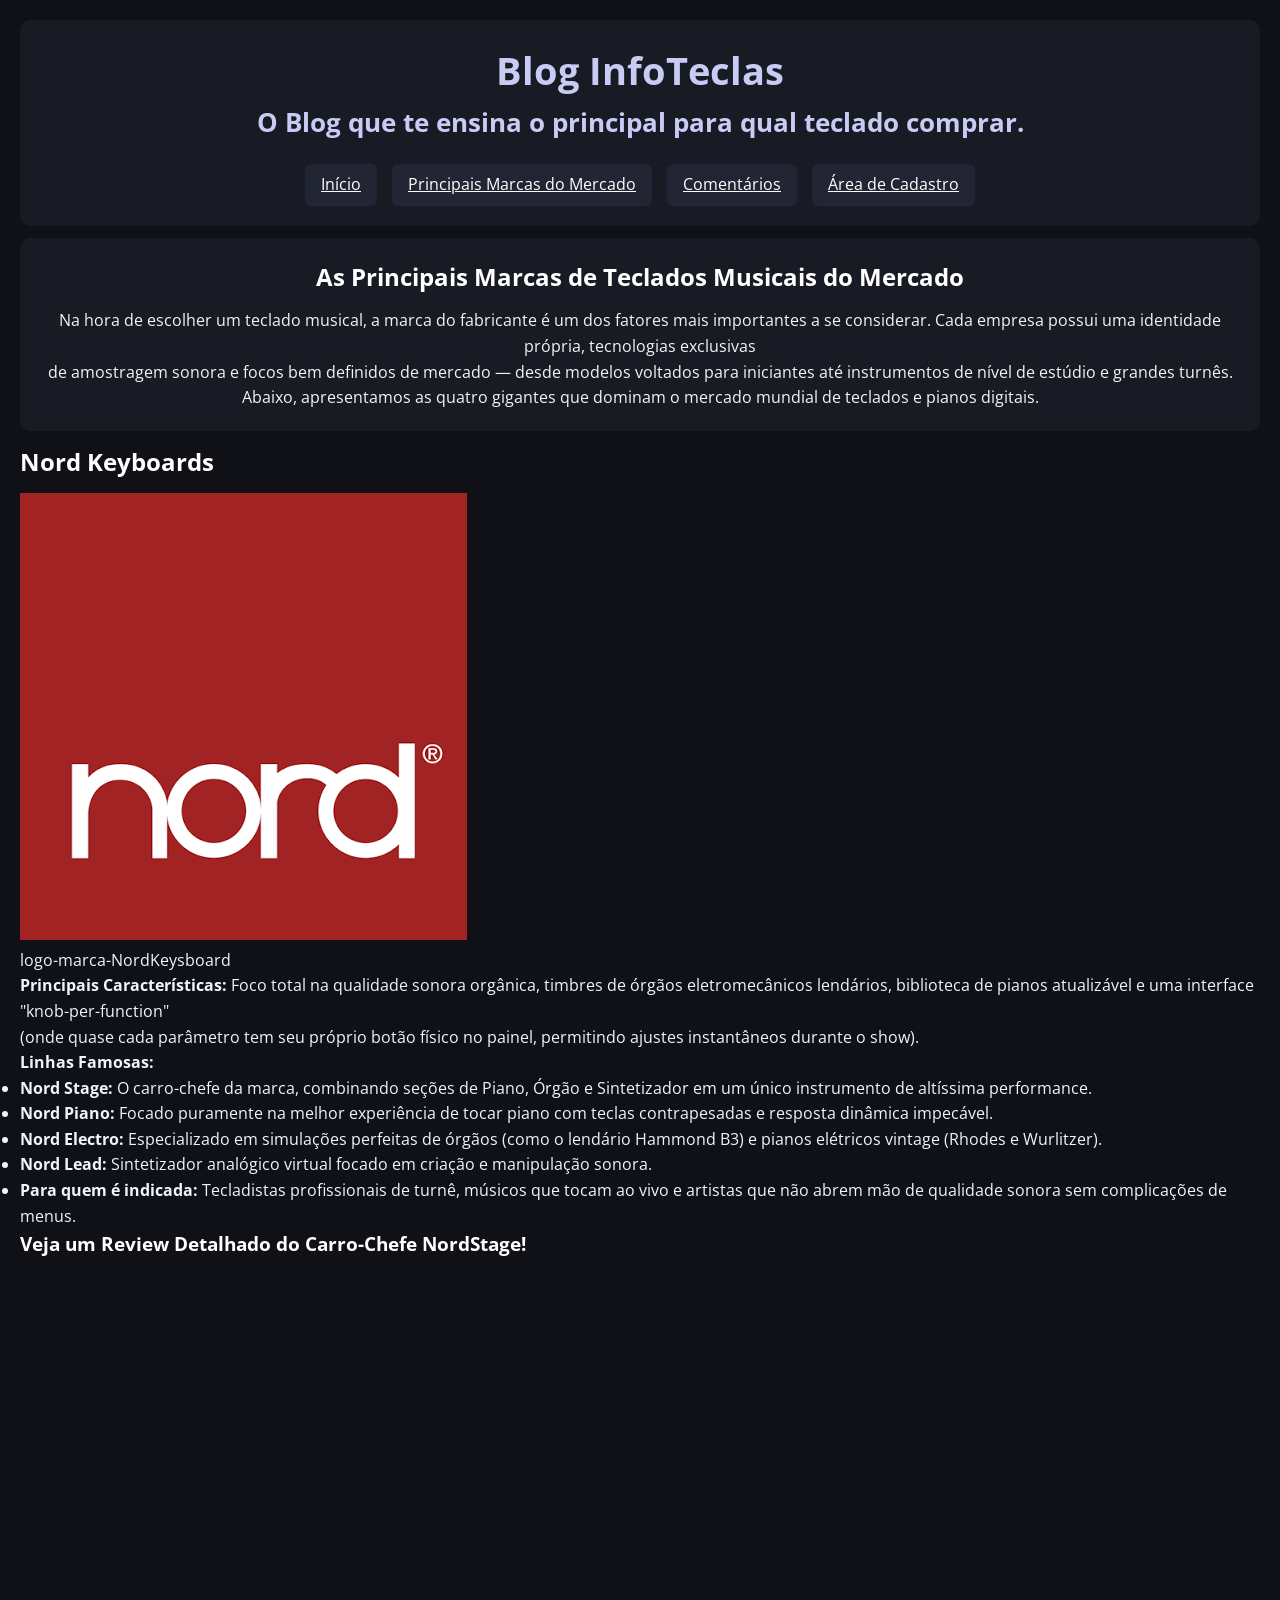
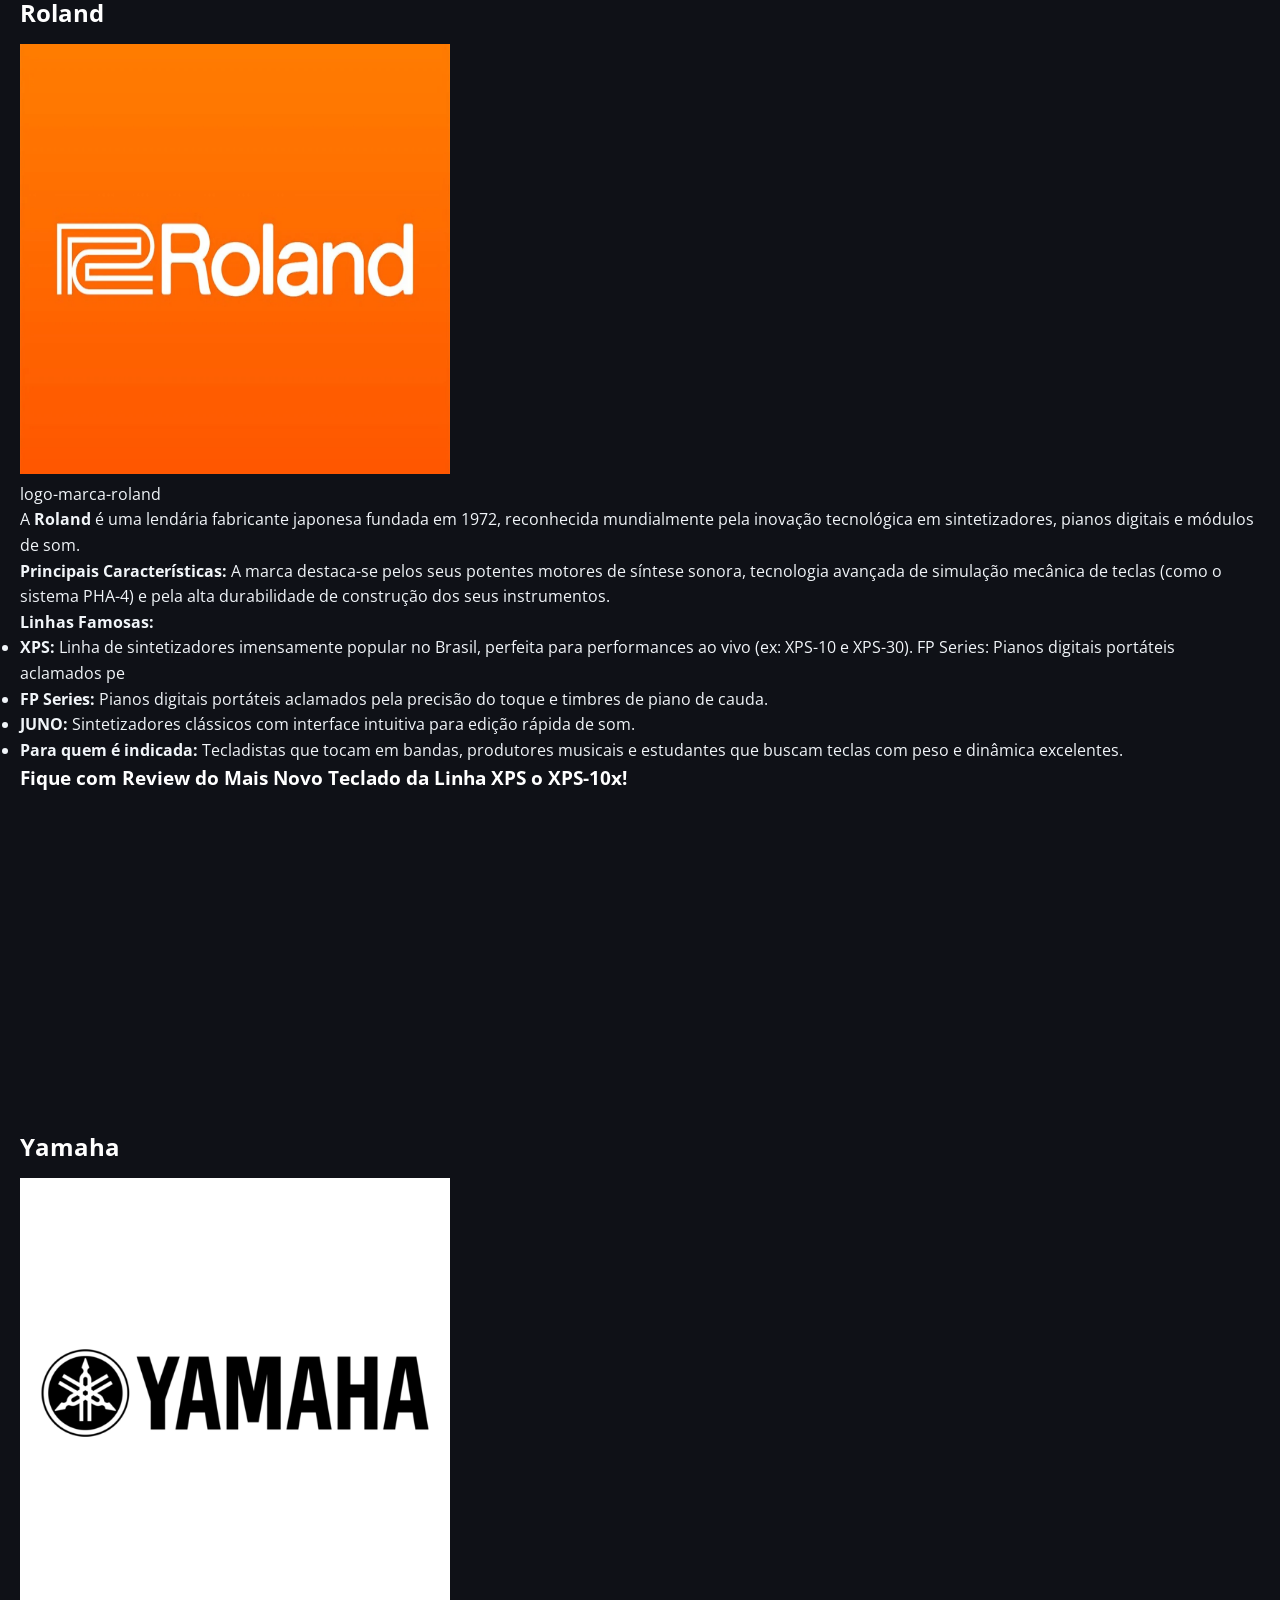
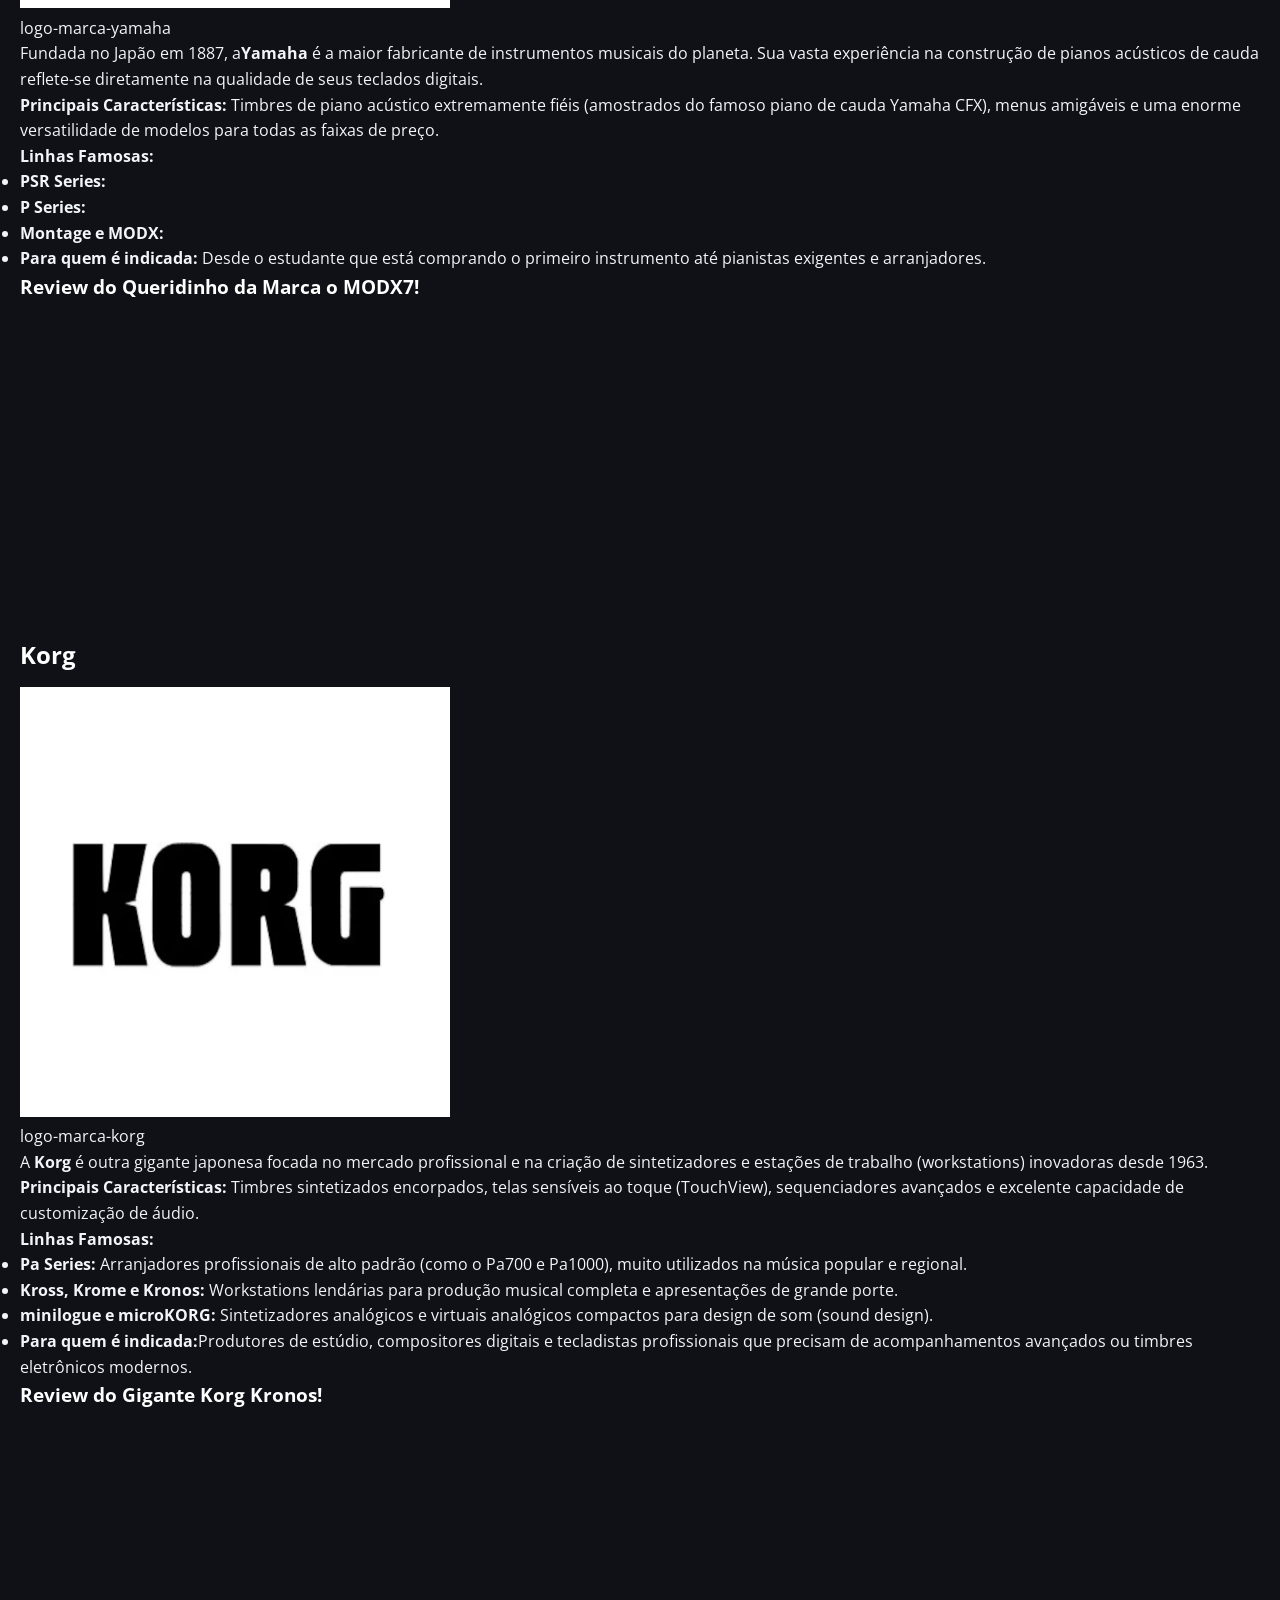
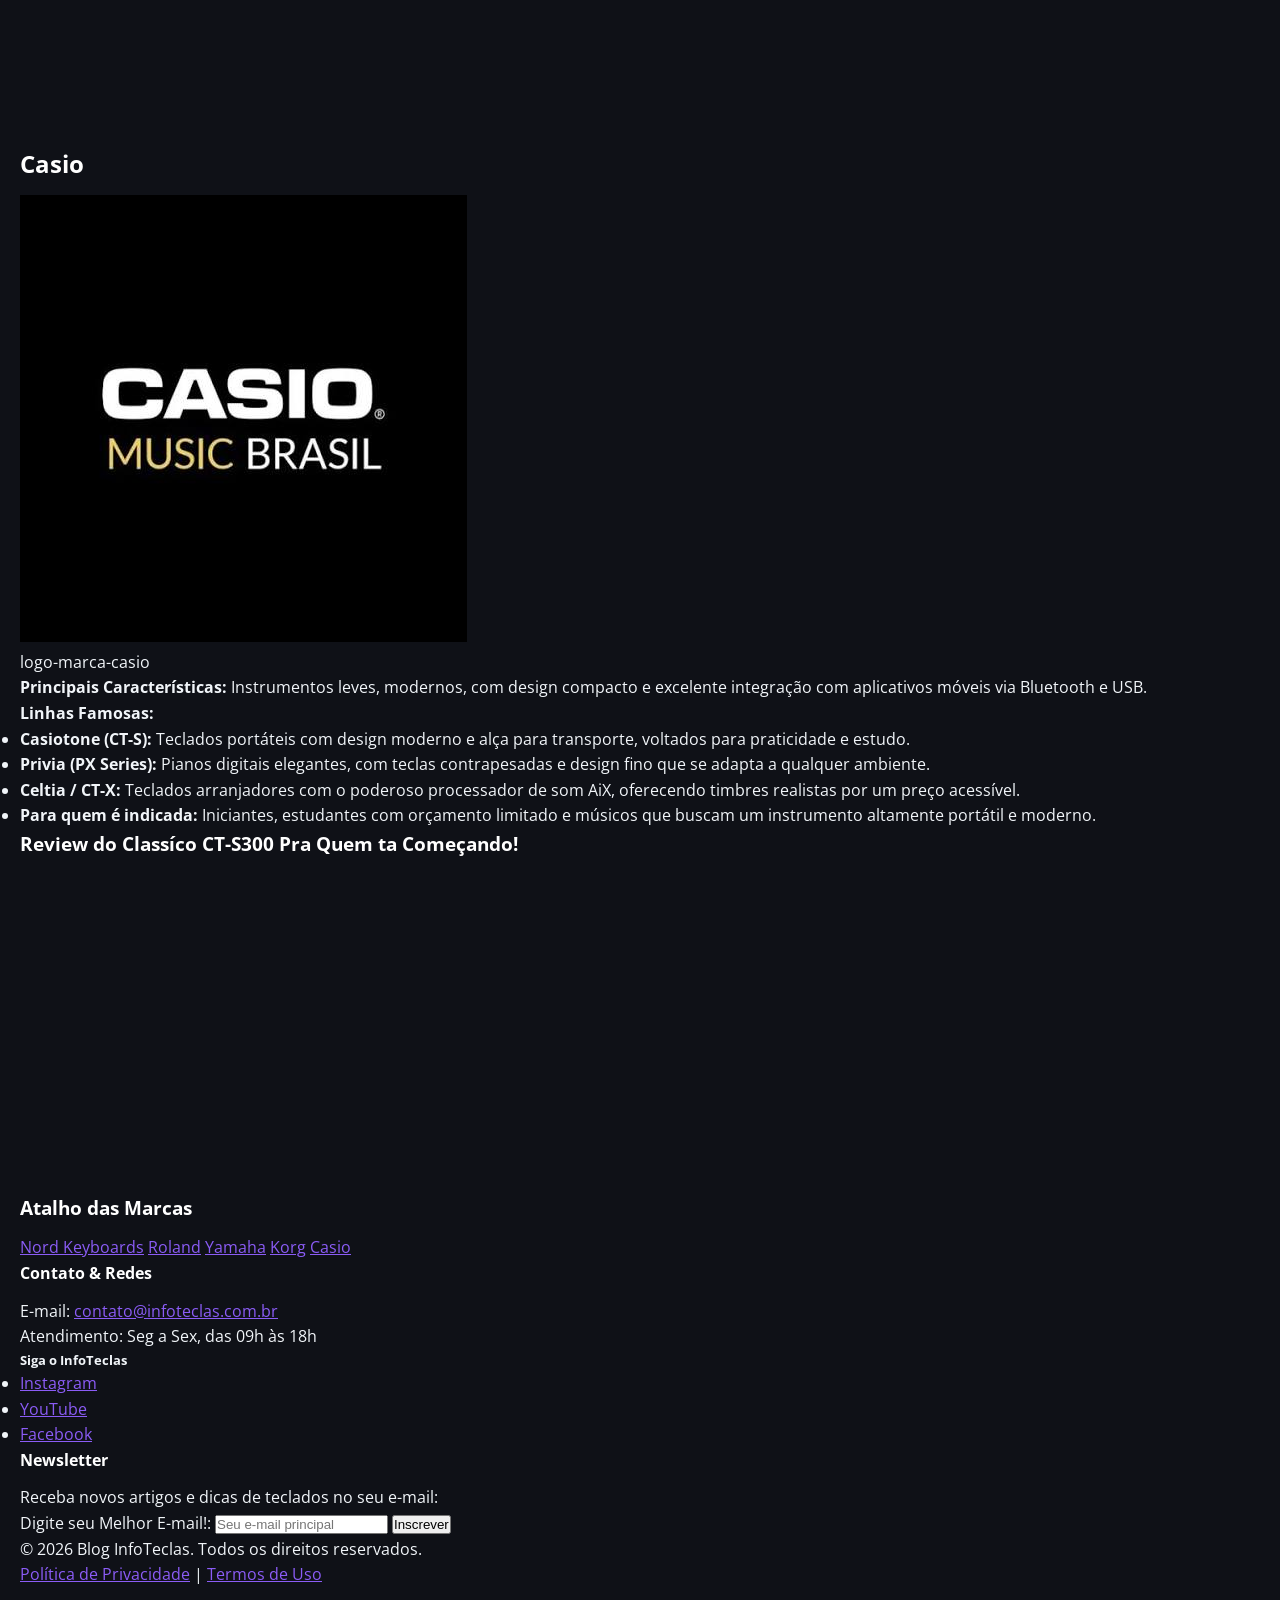
==== marcas.html @ 7c9229f8 "feat: commit inicial do Blog InfoTeclas" ====
<!DOCTYPE html>
<html lang="pt-br">

<head>
  <meta charset="UTF-8">
  <meta name="viewport" content="width=device-width, initial-scale=1.0">
  <link rel="stylesheet" href="css/style.css">
  <title>Principais Marcas no Mercado</title>
  <link rel="preconnect" href="https://fonts.googleapis.com">
  <link rel="preconnect" href="https://fonts.gstatic.com" crossorigin>
  <link href="https://fonts.googleapis.com/css2?family=Open+Sans:ital,wght@0,300..800;1,300..800&display=swap" rel="stylesheet">
</head>

<body>
  <header>
    <div class="title-blog">
      <h1>Blog InfoTeclas</h1>
      <p class="subtitulo-blog">O Blog que te ensina o principal para qual teclado comprar.</p>
    </div>
    <nav>
      <a href="index.html">Início</a>
      <a href="marcas.html">Principais Marcas do Mercado</a>
      <a href="comentarios.html">Comentários</a>
      <a href="cadastro.html">Área de Cadastro</a>

    </nav>
  </header>
  <main>
    <header>
      <h2>As Principais Marcas de Teclados Musicais do Mercado</h2>
      <p>Na hora de escolher um teclado musical, a marca do fabricante é um dos fatores mais importantes a se considerar. Cada empresa possui uma identidade própria, tecnologias exclusivas <br>de amostragem sonora e focos bem definidos de mercado — desde modelos voltados para iniciantes até instrumentos de nível de estúdio e grandes turnês.
        Abaixo, apresentamos as quatro gigantes que dominam o mercado mundial de teclados e pianos digitais.</p>
    </header>
    <section>
      <h2 id="nord">Nord Keyboards</h2>
      <figure>
        <img src="imagens/images.png" alt="logo da marca nord">
        <figcaption>logo-marca-NordKeysboard</figcaption>
      </figure>
      <p>
        <strong>Principais Características:</strong> Foco total na qualidade sonora orgânica, timbres de órgãos eletromecânicos lendários, biblioteca de pianos atualizável e uma interface "knob-per-function" <br>(onde quase cada parâmetro tem seu próprio botão físico no painel, permitindo ajustes instantâneos durante o show).
      </p>
      <p><strong>Linhas Famosas:</strong></p>
      <ul>
        <li><strong>Nord Stage:</strong> O carro-chefe da marca, combinando seções de Piano, Órgão e Sintetizador em um único instrumento de altíssima performance.</li>
        <li><strong>Nord Piano:</strong> Focado puramente na melhor experiência de tocar piano com teclas contrapesadas e resposta dinâmica impecável.</li>
        <li><strong>Nord Electro:</strong> Especializado em simulações perfeitas de órgãos (como o lendário Hammond B3) e pianos elétricos vintage (Rhodes e Wurlitzer).</li>
        <li><strong>Nord Lead:</strong> Sintetizador analógico virtual focado em criação e manipulação sonora.</li>
      </ul>
      <ul>
        <li><strong>Para quem é indicada:</strong> Tecladistas profissionais de turnê, músicos que tocam ao vivo e artistas que não abrem mão de qualidade sonora sem complicações de menus.</li>
      </ul>
      <h3>Veja um Review Detalhado do Carro-Chefe NordStage!</h3>
      <iframe width="560" height="315" src="https://www.youtube.com/embed/cOZUEq11tDc?si=UyiDUGx6kwTyKmqP" title="YouTube video player" frameborder="0" allow="accelerometer; autoplay; clipboard-write; encrypted-media; gyroscope; picture-in-picture; web-share" referrerpolicy="strict-origin-when-cross-origin" allowfullscreen></iframe>
    </section>
    <section>
      <h2 id="roland">Roland</h2>
      <figure>
        <img src="imagens/roland-pianobook-profile-qejny1st33n2k9zwziynfhq5bx4wli4iy2ab50tg4y.webp" alt="Logo da Marca roland" height="430" width="430">
        <figcaption>logo-marca-roland</figcaption>
      </figure>
      <p>A <strong>Roland</strong> é uma lendária fabricante japonesa fundada em 1972, reconhecida mundialmente pela inovação tecnológica em sintetizadores, pianos digitais e módulos de som.</p>
      <p>
        <strong>Principais Características:</strong> A marca destaca-se pelos seus potentes motores de síntese sonora, tecnologia avançada de simulação mecânica de teclas (como o sistema PHA-4) e pela alta durabilidade de construção dos seus instrumentos.
      </p>
      <p><strong>Linhas Famosas:</strong></p>
      <ul>
        <li><strong>XPS:</strong> Linha de sintetizadores imensamente popular no Brasil, perfeita para performances ao vivo (ex: XPS-10 e XPS-30).
          FP Series: Pianos digitais portáteis aclamados pe</li>
        <li><strong>FP Series:</strong> Pianos digitais portáteis aclamados pela precisão do toque e timbres de piano de cauda.</li>
        <li><strong>JUNO:</strong> Sintetizadores clássicos com interface intuitiva para edição rápida de som.</li>
      </ul>
      <ul>
        <li><strong>Para quem é indicada:</strong> Tecladistas que tocam em bandas, produtores musicais e estudantes que buscam teclas com peso e dinâmica excelentes.</li>
      </ul>
      <h3>Fique com Review do Mais Novo Teclado da Linha XPS o XPS-10x!</h3>
      <iframe width="560" height="315" src="https://www.youtube.com/embed/Wkcv2GWYDSo?si=KwRCy4zQ20DiCxOa" title="YouTube video player" frameborder="0" allow="accelerometer; autoplay; clipboard-write; encrypted-media; gyroscope; picture-in-picture; web-share" referrerpolicy="strict-origin-when-cross-origin" allowfullscreen></iframe>
    </section>
    <section>
      <h2 id="yamaha">Yamaha</h2>
      <figure>
        <img src="imagens/yamaha-logo-png_seeklogo-154895.png" alt="Logo da Marca Yamaha" width="430" height="430">
        <figcaption>logo-marca-yamaha</figcaption>
      </figure>
      <p>Fundada no Japão em 1887, a<strong>Yamaha</strong> é a maior fabricante de instrumentos musicais do planeta. Sua vasta experiência na construção de pianos acústicos de cauda reflete-se diretamente na qualidade de seus teclados digitais.</p>
      <p><strong>Principais Características:</strong> Timbres de piano acústico extremamente fiéis (amostrados do famoso piano de cauda Yamaha CFX), menus amigáveis e uma enorme versatilidade de modelos para todas as faixas de preço.</p>
      <p><strong>Linhas Famosas:</strong></p>
      <ul>
        <li><strong>PSR Series:</strong></li>
        <li><strong>P Series:</strong></li>
        <li><strong>Montage e MODX:</strong></li>
      </ul>
      <ul>
        <li><strong>Para quem é indicada:</strong> Desde o estudante que está comprando o primeiro instrumento até pianistas exigentes e arranjadores.</li>
      </ul>
      <h3>Review do Queridinho da Marca o MODX7!</h3>
      <iframe width="560" height="315" src="https://www.youtube.com/embed/G8hV6nXkiXY?si=f_ArEYFdDwHGeIBe" title="YouTube video player" frameborder="0" allow="accelerometer; autoplay; clipboard-write; encrypted-media; gyroscope; picture-in-picture; web-share" referrerpolicy="strict-origin-when-cross-origin" allowfullscreen></iframe>
    </section>
    <section>
      <h2>Korg</h2>
      <figure>
        <img src="imagens/il_570xN.4087199172_btjb.webp" alt="Logo da Marca Korg" width="430" height="430">
        <figcaption>logo-marca-korg</figcaption>
      </figure>
      <p>A <strong>Korg</strong> é outra gigante japonesa focada no mercado profissional e na criação de sintetizadores e estações de trabalho (workstations) inovadoras desde 1963.</p>
      <p><strong>Principais Características:</strong> Timbres sintetizados encorpados, telas sensíveis ao toque (TouchView), sequenciadores avançados e excelente capacidade de customização de áudio.</p>
      <p><strong>Linhas Famosas:</strong></p>
      <ul>
        <li><strong>Pa Series:</strong> Arranjadores profissionais de alto padrão (como o Pa700 e Pa1000), muito utilizados na música popular e regional.</li>
        <li><strong>Kross, Krome e Kronos:</strong> Workstations lendárias para produção musical completa e apresentações de grande porte.</li>
        <li><strong>minilogue e microKORG:</strong> Sintetizadores analógicos e virtuais analógicos compactos para design de som (sound design).</li>
      </ul>
      <ul>
        <li><strong>Para quem é indicada:</strong>Produtores de estúdio, compositores digitais e tecladistas profissionais que precisam de acompanhamentos avançados ou timbres eletrônicos modernos.</li>
      </ul>
      <h3>Review do Gigante Korg Kronos!</h3>
      <iframe width="560" height="315" src="https://www.youtube.com/embed/n8rLQJ2AYlk?si=blf2Og5YvYMoghCT" title="YouTube video player" frameborder="0" allow="accelerometer; autoplay; clipboard-write; encrypted-media; gyroscope; picture-in-picture; web-share" referrerpolicy="strict-origin-when-cross-origin" allowfullscreen></iframe>
    </section>
    <section>
      <h2 id="casio">Casio</h2>
      <figure>
        <img src="imagens/images.jpg" alt="Logo Marca Casio">
        <figcaption>logo-marca-casio</figcaption>
      </figure>
      <p><strong>Principais Características:</strong> Instrumentos leves, modernos, com design compacto e excelente integração com aplicativos móveis via Bluetooth e USB.</p>
      <p><strong>Linhas Famosas:</strong></p>
      <ul>
        <li><strong>Casiotone (CT-S):</strong> Teclados portáteis com design moderno e alça para transporte, voltados para praticidade e estudo.</li>
        <li><strong>Privia (PX Series):</strong> Pianos digitais elegantes, com teclas contrapesadas e design fino que se adapta a qualquer ambiente.</li>
        <li><strong>Celtia / CT-X:</strong> Teclados arranjadores com o poderoso processador de som AiX, oferecendo timbres realistas por um preço acessível.</li>
      </ul>
      <ul>
        <li><strong>Para quem é indicada:</strong> Iniciantes, estudantes com orçamento limitado e músicos que buscam um instrumento altamente portátil e moderno.</li>
      </ul>
      <h3>Review do Classíco CT-S300 Pra Quem ta Começando!</h3>
      <iframe width="560" height="315" src="https://www.youtube.com/embed/bzbcOyxm7Rw?si=OKxKIkInCyAbBr6B" title="YouTube video player" frameborder="0" allow="accelerometer; autoplay; clipboard-write; encrypted-media; gyroscope; picture-in-picture; web-share" referrerpolicy="strict-origin-when-cross-origin" allowfullscreen></iframe>
    </section>
  </main>
  <aside>
    <h3>Atalho das Marcas</h3>
    <a href="#nord">Nord Keyboards</a>
    <a href="#roland">Roland</a>
    <a href="#yamaha">Yamaha</a>
    <a href="#korg">Korg</a>
    <a href="#casio">Casio</a>
  </aside>
  <footer>
    <div>
      <h4>Contato & Redes</h4>
      <p>E-mail: <a href="mailto:contato@infoteclas.com.br">contato@infoteclas.com.br</a></p>
      <p>Atendimento: Seg a Sex, das 09h às 18h</p>
      <h5>Siga o InfoTeclas</h5>
      <ul>
        <li><a href="https://instagram.com" target="_blank" rel="noopener noreferrer">Instagram</a></li>
        <li><a href="https://youtube.com" target="_blank" rel="noopener noreferrer">YouTube</a></li>
        <li><a href="https://facebook.com" target="_blank" rel="noopener noreferrer">Facebook</a></li>
      </ul>
    </div>
    <div>
      <h4>Newsletter</h4>
      <p>Receba novos artigos e dicas de teclados no seu e-mail:</p>
      <form action="#" method="post">
        <label for="email">Digite seu Melhor E-mail!:</label>
        <input type="email" id="email" name="email" placeholder="Seu e-mail principal" required>
        <button type="submit">Inscrever</button>
      </form>
    </div>
    <div>
      <p>&copy; 2026 Blog InfoTeclas. Todos os direitos reservados.</p>
      <p>
        <a href="#">Política de Privacidade</a> |
        <a href="#">Termos de Uso</a>
      </p>
    </div>
  </footer>
</body>

</html>
---- css/style.css ----
* {
  margin: 0;
  padding: 0;
  box-sizing: border-box;
}

body {
  background-color: #0f1117;
  color: #f1f5f9;
  font-family: "Open Sans", sans-serif;
  padding: 20px;
  line-height: 1.6;
}

h1,
h2,
h3,
h4 {
  color: #ffffff;
  margin-bottom: 12px;
}

a {
  color: #8b5cf6;
}

.logo-blog {
  max-width: 300px;
  height: auto;
  margin-bottom: 10px;
  border-radius: 8px;
}

nav {
  display: flex;
  gap: 15px;
  justify-content: center;
}

header {
  text-align: center;
  background-color: #181b23;
  color: #f1f5f9;
  padding: 20px;
  margin-bottom: 12px;
  border-radius: 10px;
}

nav a {
  background-color: #222634;
  color: #ffffff;
  padding: 8px 16px;
  border-radius: 6px;
  transition: 0.3s;
}

.title-blog {
  margin-bottom: 20px;
}

.subtitulo-blog {
  margin-top: 8px;
  color: #c8cbf4;
  font-size: 1.6rem;
  font-weight: 700;
  margin-top: 8px;
}

.title-blog h1 {
  margin-bottom: -6px;
  font-size: 2.4rem;
  font-weight: 700;
  color: #c8cbf4;
}
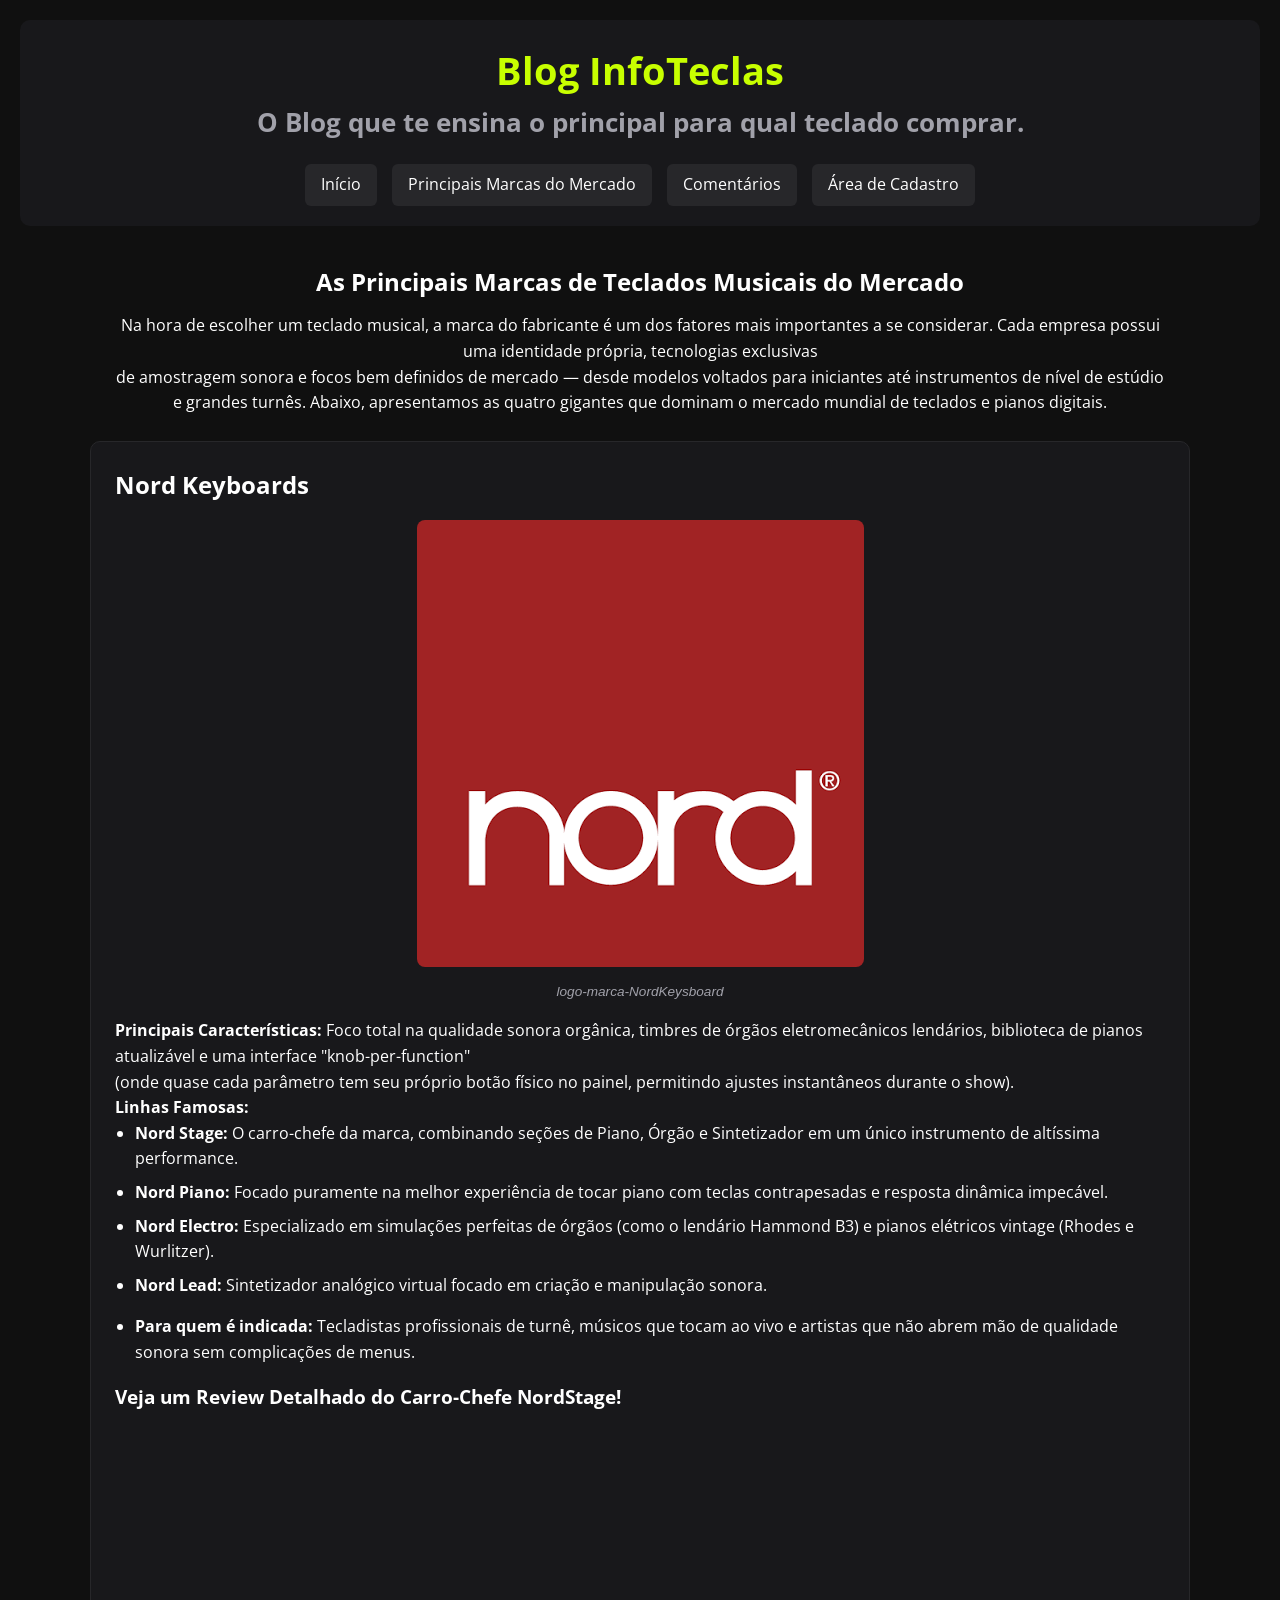
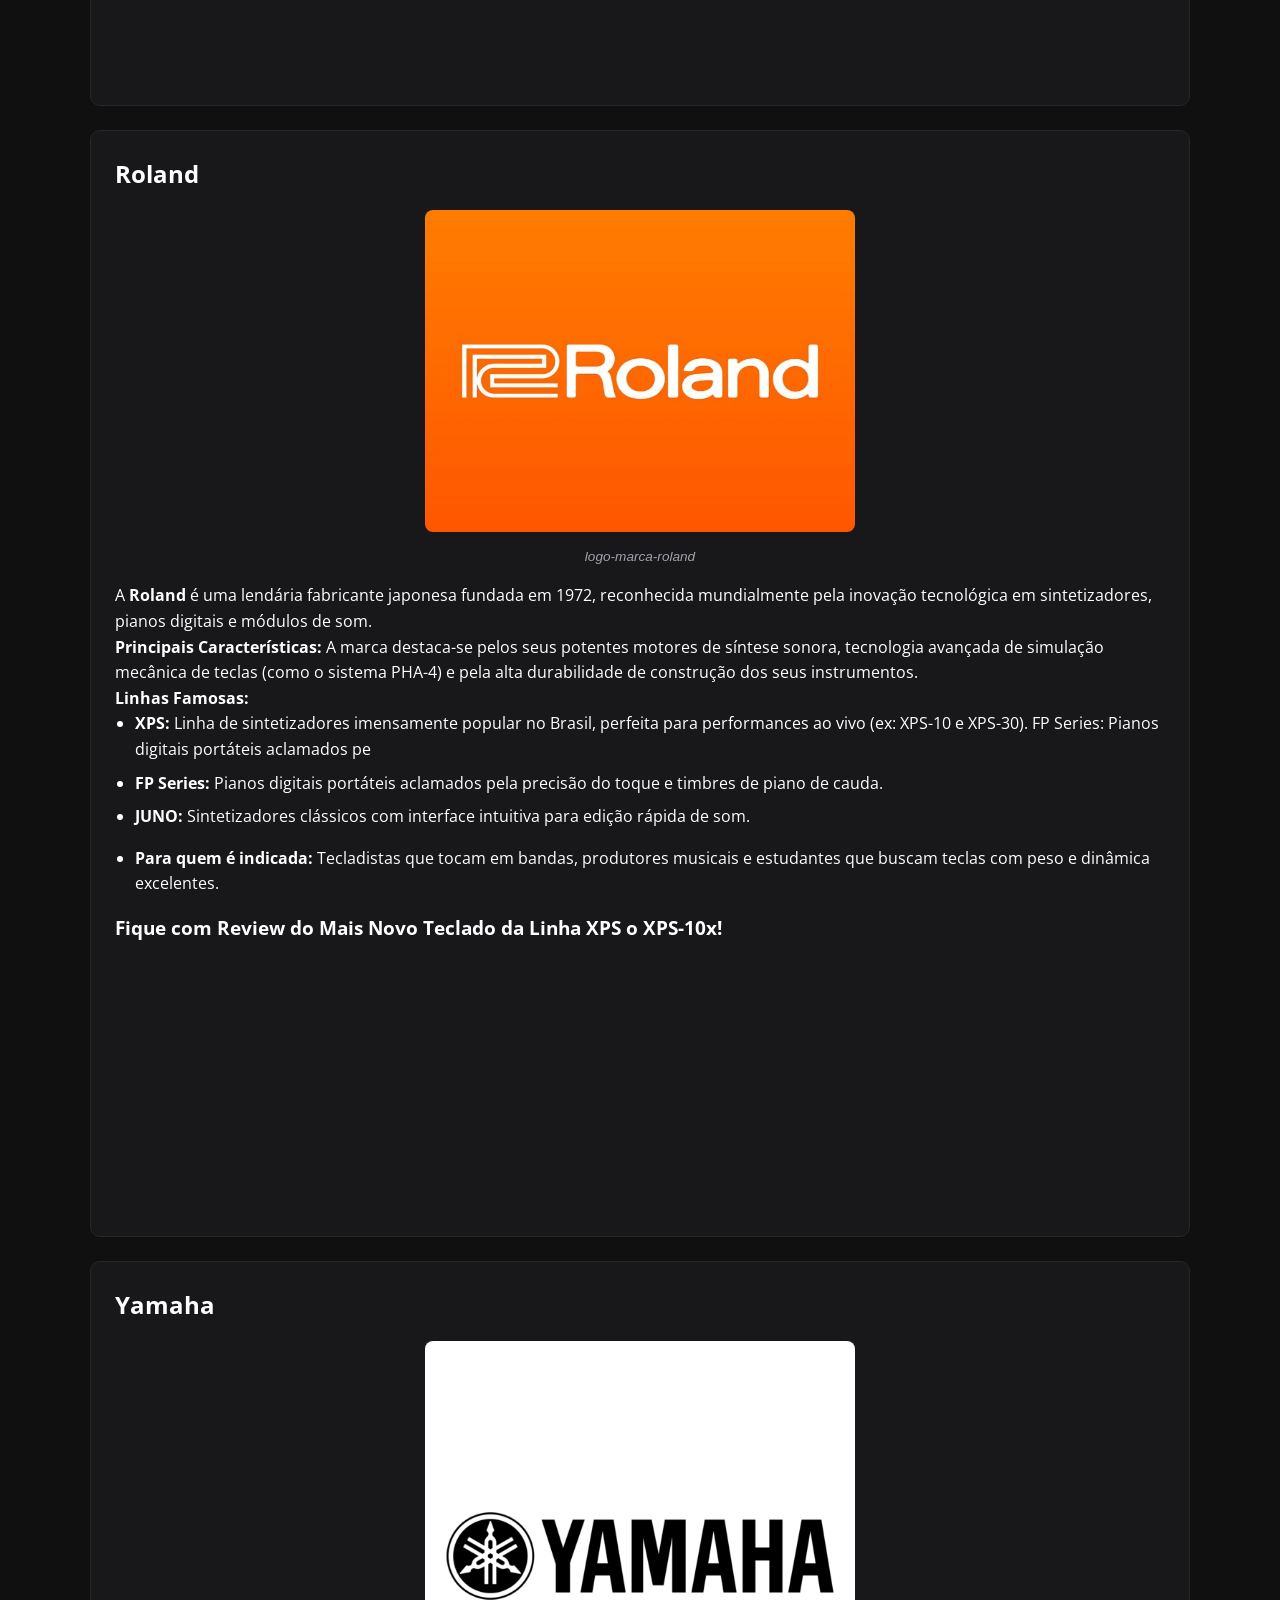
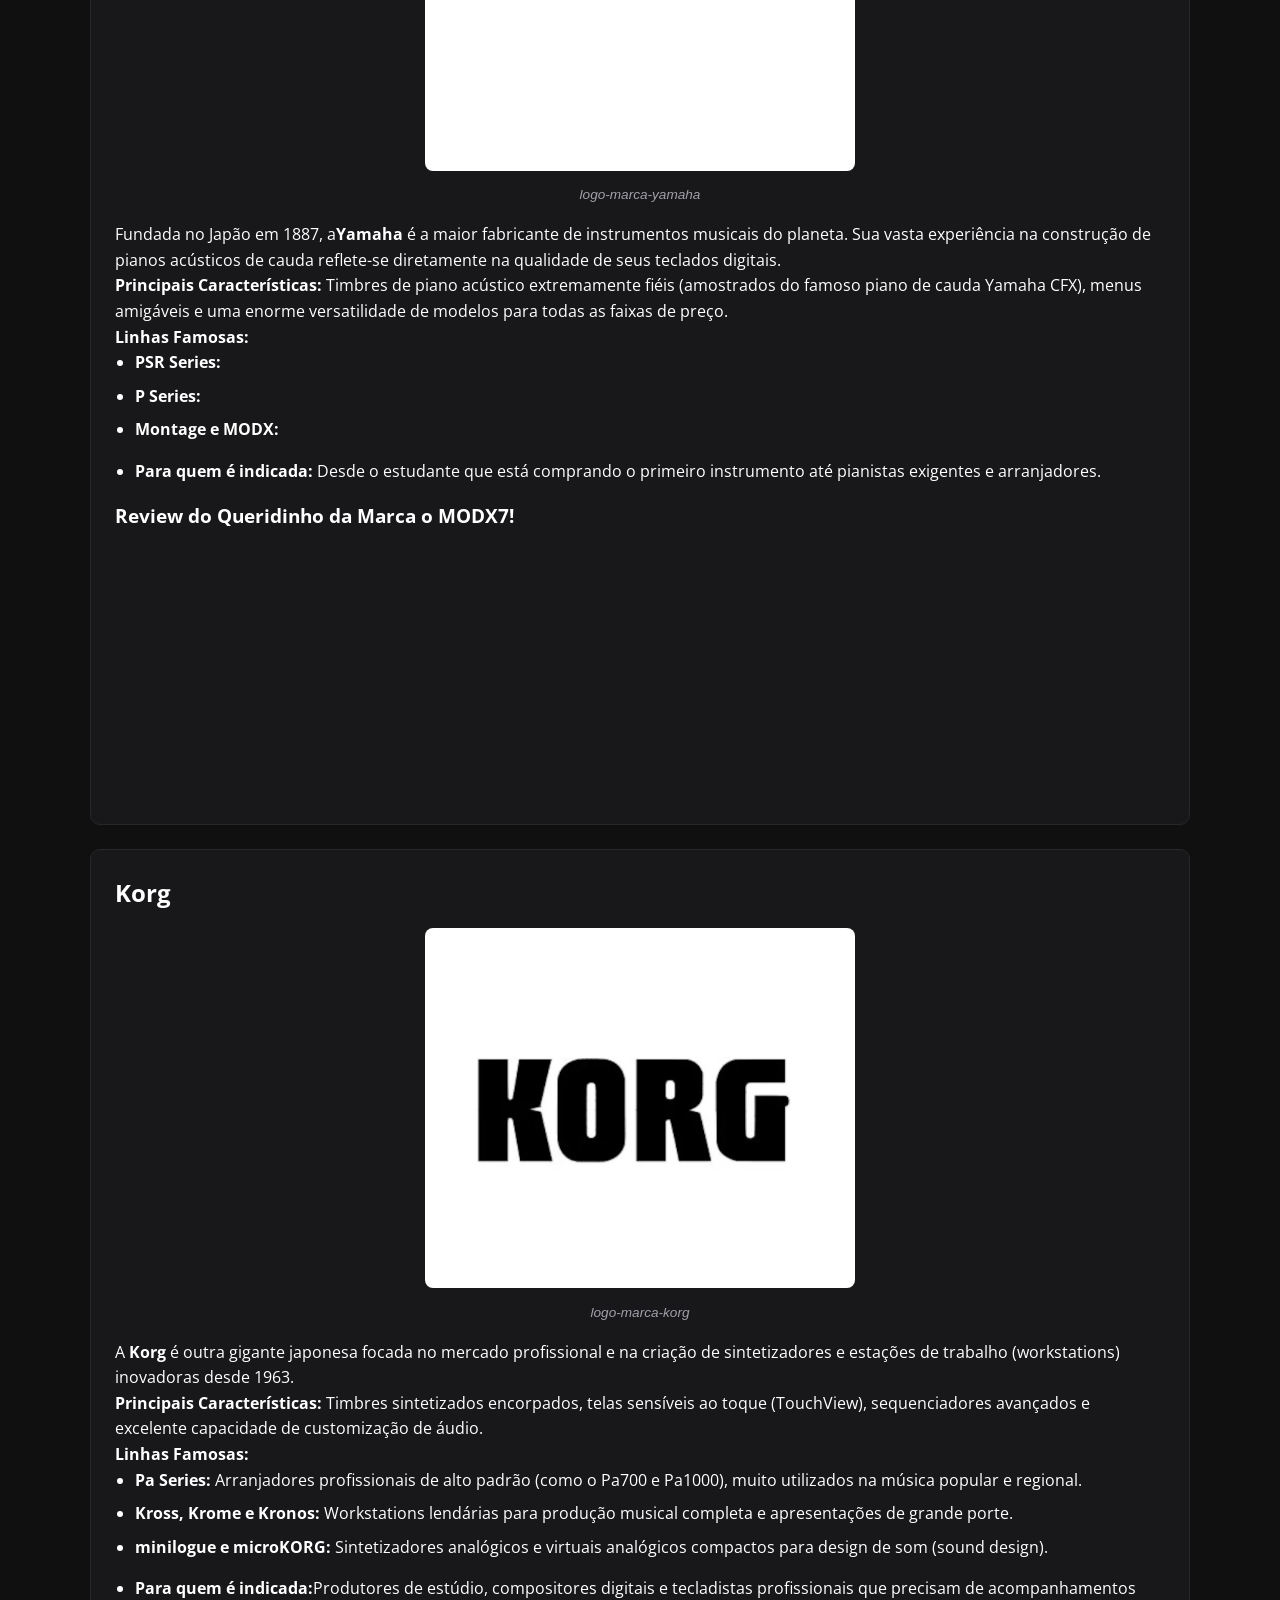
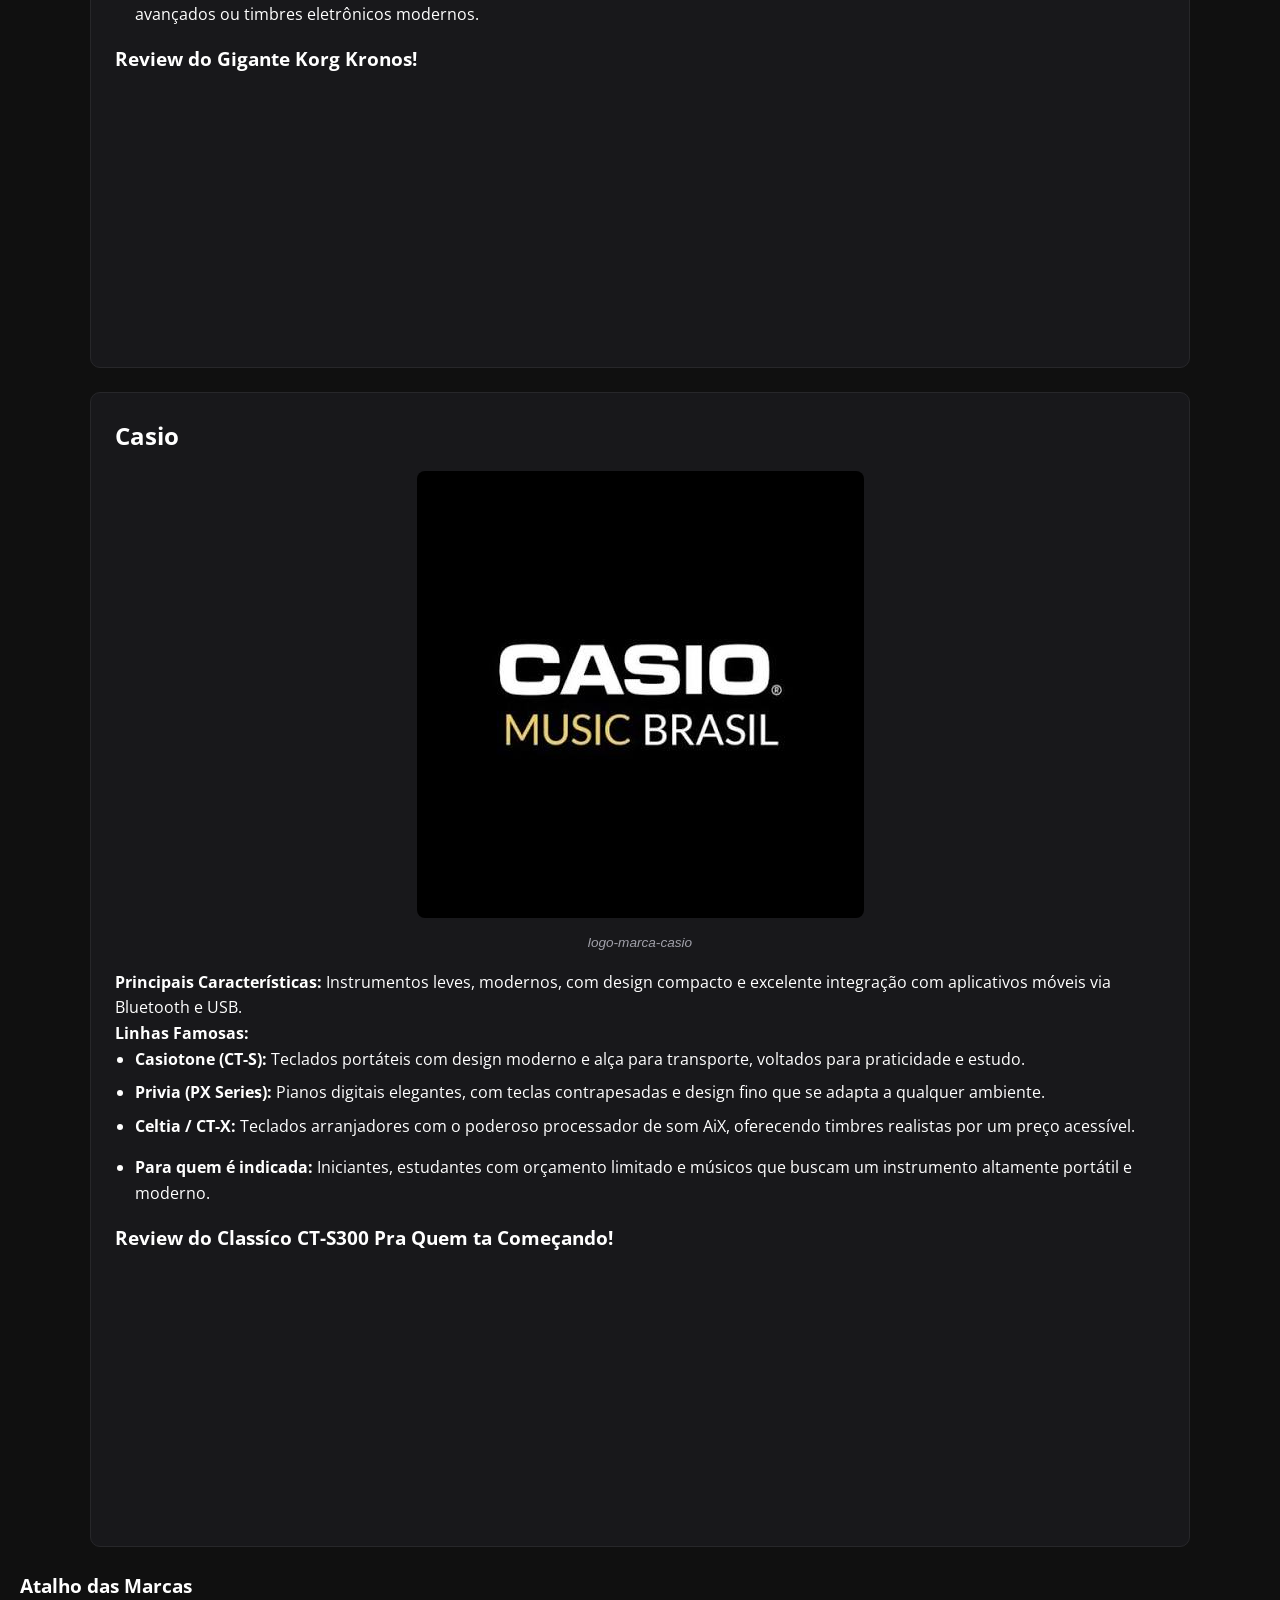
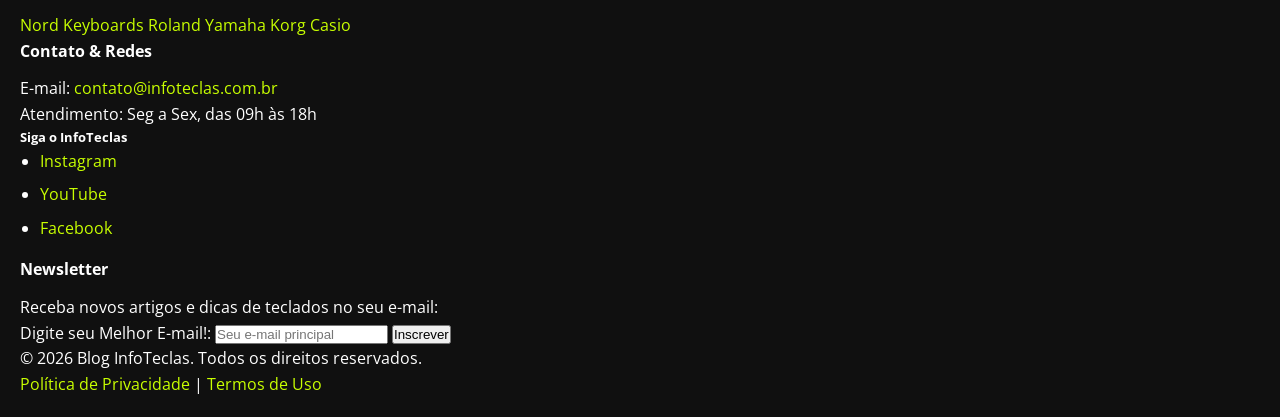
==== commit f3f5e499: "refactor: ajusta semantica e ids de navegacao da pagina marcas.html" ====
--- a/marcas.html
+++ b/marcas.html
@@ -26,11 +26,11 @@
     </nav>
   </header>
   <main>
-    <header>
+    <div class="intro-marcas">
       <h2>As Principais Marcas de Teclados Musicais do Mercado</h2>
       <p>Na hora de escolher um teclado musical, a marca do fabricante é um dos fatores mais importantes a se considerar. Cada empresa possui uma identidade própria, tecnologias exclusivas <br>de amostragem sonora e focos bem definidos de mercado — desde modelos voltados para iniciantes até instrumentos de nível de estúdio e grandes turnês.
         Abaixo, apresentamos as quatro gigantes que dominam o mercado mundial de teclados e pianos digitais.</p>
-    </header>
+    </div>
     <section>
       <h2 id="nord">Nord Keyboards</h2>
       <figure>
@@ -97,7 +97,7 @@
       <iframe width="560" height="315" src="https://www.youtube.com/embed/G8hV6nXkiXY?si=f_ArEYFdDwHGeIBe" title="YouTube video player" frameborder="0" allow="accelerometer; autoplay; clipboard-write; encrypted-media; gyroscope; picture-in-picture; web-share" referrerpolicy="strict-origin-when-cross-origin" allowfullscreen></iframe>
     </section>
     <section>
-      <h2>Korg</h2>
+      <h2 id="korg">Korg</h2>
       <figure>
         <img src="imagens/il_570xN.4087199172_btjb.webp" alt="Logo da Marca Korg" width="430" height="430">
         <figcaption>logo-marca-korg</figcaption>
--- a/css/style.css
+++ b/css/style.css
@@ -1,3 +1,7 @@
+/* ==========================================
+   RESET GLOBAL E CONFIGURAÇÕES BÁSICAS
+   ========================================== */
+
 * {
   margin: 0;
   padding: 0;
@@ -5,13 +9,16 @@
 }
 
 body {
-  background-color: #0f1117;
-  color: #f1f5f9;
+  background-color: #101010;
+  color: #ffffff;
   font-family: "Open Sans", sans-serif;
   padding: 20px;
   line-height: 1.6;
 }
 
+/* ==========================================
+   SELETORES DE TAG E TIPOGRAFIA
+   ========================================== */
 h1,
 h2,
 h3,
@@ -21,8 +28,18 @@
 }
 
 a {
-  color: #8b5cf6;
+  color: #c8ff00;
+  text-decoration: none;
 }
+
+a:hover {
+  opacity: 0.8;
+  text-decoration: underline;
+}
+
+/* ==========================================
+   CABEÇALHO E NAVEGAÇÃO
+   ========================================== */
 
 .logo-blog {
   max-width: 300px;
@@ -35,23 +52,32 @@
   display: flex;
   gap: 15px;
   justify-content: center;
+  flex-wrap: wrap;
 }
 
 header {
   text-align: center;
-  background-color: #181b23;
-  color: #f1f5f9;
+  background-color: #18181b;
+  color: #ffffff;
   padding: 20px;
   margin-bottom: 12px;
   border-radius: 10px;
+  border: 1px solid #27272a;
+  border: none;
 }
 
 nav a {
-  background-color: #222634;
+  background-color: #27272a;
   color: #ffffff;
   padding: 8px 16px;
   border-radius: 6px;
   transition: 0.3s;
+}
+
+nav a:hover {
+  background-color: #c8ff00;
+  color: #101010;
+  text-decoration: none;
 }
 
 .title-blog {
@@ -60,7 +86,7 @@
 
 .subtitulo-blog {
   margin-top: 8px;
-  color: #c8cbf4;
+  color: #a1a1aa;
   font-size: 1.6rem;
   font-weight: 700;
   margin-top: 8px;
@@ -70,5 +96,74 @@
   margin-bottom: -6px;
   font-size: 2.4rem;
   font-weight: 700;
-  color: #c8cbf4;
+  color: #c8ff00;
 }
+
+.intro-marcas {
+  padding: 25px;
+  text-align: center;
+}
+
+/* ==========================================
+   ESTRUTURA PRINCIPAL (MAIN, ARTICLES E SECTIONS)
+   ========================================== */
+
+main {
+  max-width: 1100px;
+  margin: 0 auto;
+}
+
+article {
+  background-color: #18181b;
+  padding: 24px;
+  margin-bottom: 24px;
+  border-radius: 10px;
+  border: 1px solid #27272a;
+}
+
+section {
+  background-color: #18181b;
+  padding: 24px;
+  margin-bottom: 24px;
+  border-radius: 10px;
+  border: 1px solid #27272a;
+}
+
+/* Mídias: Imagens e Vídeos Responsivos */
+
+figure {
+  margin: 16px 0;
+  text-align: center;
+}
+
+img {
+  max-width: 100%;
+  height: auto;
+  border-radius: 8px;
+}
+
+iframe {
+  max-width: 100%;
+  height: 250px;
+  border-radius: 20px;
+  padding: 20px;
+  border: 50px;
+}
+
+figcaption {
+  color: #a1a1aa;
+  font-size: 0.85rem;
+  margin-top: 6px;
+  font-style: italic;
+}
+
+/* Listas estilizadas*/
+ul,
+ol {
+  margin-left: 20px;
+  margin-bottom: 16px;
+}
+
+li {
+  margin-bottom: 8px;
+}
